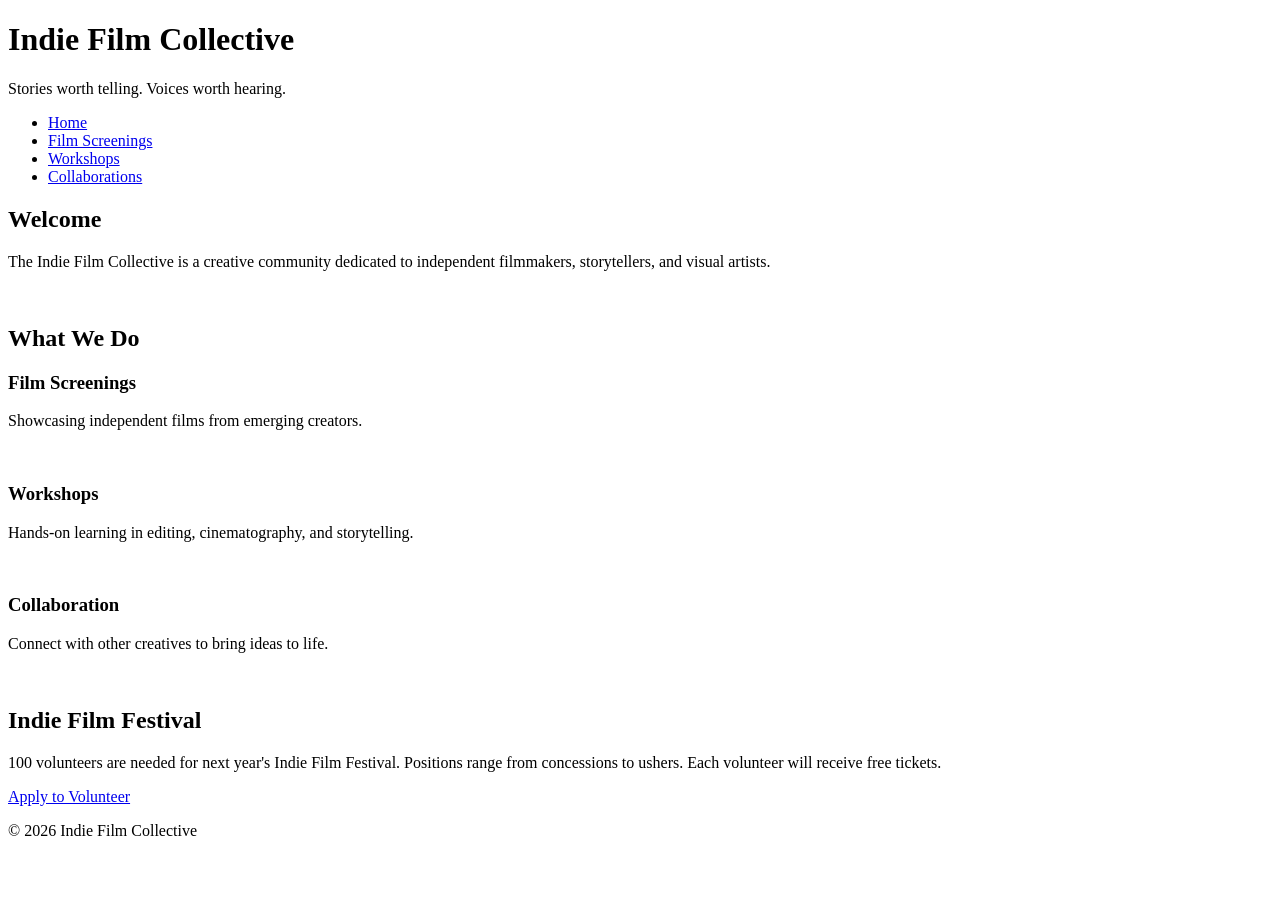
==== index.html @ 006ad19a "updated navigations" ====
<!DOCTYPE html>
<html lang="en">
<head>
    <meta charset="UTF-8">
    <meta name="viewport" content="width=device-width, initial-scale=1.0">
    <title>Indie Film Collective</title>
    <link rel="stylesheet" href="styles.css">
</head>

<body>
<!-- Copy and paste this header in each new page -->
<header>
    <h1>Indie Film Collective</h1>
    <p>Stories worth telling. Voices worth hearing.</p>
</header>
<!-- Update these hrefs to relative links to their new pages and copy and paste in each new page -->
<nav>
    <ul>
        <li><a href="index.html">Home</a></li>
        <li><a href="screenings.html">Film Screenings</a></li>
        <li><a href="workshops.html">Workshops</a></li>
        <li><a href="collaborations.html">Collaborations</a></li>
    </ul>
</nav>
<main>
    <!-- This section stays on the homepage -->
    <section>
        <h2>Welcome</h2>
        <p>The Indie Film Collective is a creative community dedicated to independent filmmakers, storytellers, and visual artists.</p>
        <img src="images/filmmaker.jpg" width="500" alt="">
    </section>
    <section> <!-- This section can be deleted from the homepage. It will not be copied to a new page -->
        <h2>What We Do</h2>
        <div class="card-row">
            <!-- Transfer this section the the new screenings page -->
            <section id="screenings">
                <h3>Film Screenings</h3>
                <p>Showcasing independent films from emerging creators.</p>
                <img src="images/screenings.jpg" width="500" alt="">
            </section>
            <!-- Transfer this section the the new workshops page -->
            <section id="workshops">
                <h3>Workshops</h3>
                <p>Hands-on learning in editing, cinematography, and storytelling.</p>
                <img src="images/workshops.jpg" width="500" alt="">
            </section>            
            <!-- Transfer this section the the new collaborations page -->
            <section id="collaborations">
                <h3>Collaboration</h3>
                <p>Connect with other creatives to bring ideas to life.</p>
                <img src="images/collaboration.jpg" width="500" alt="">
            </section>
        </div>
    </section>
</main>
<!--Copy this aside in each new page-->
<aside>
    <h2>Indie Film Festival</h2>
    <p>100 volunteers are needed for next year's Indie Film Festival. Positions range from concessions to ushers. Each volunteer will receive free tickets.</p>
    <a href="#">Apply to Volunteer</a>
</aside>
<!--Copy this footer in each new page-->
<footer>
    <p>&copy; 2026 Indie Film Collective</p>
</footer>
</body>
</html>
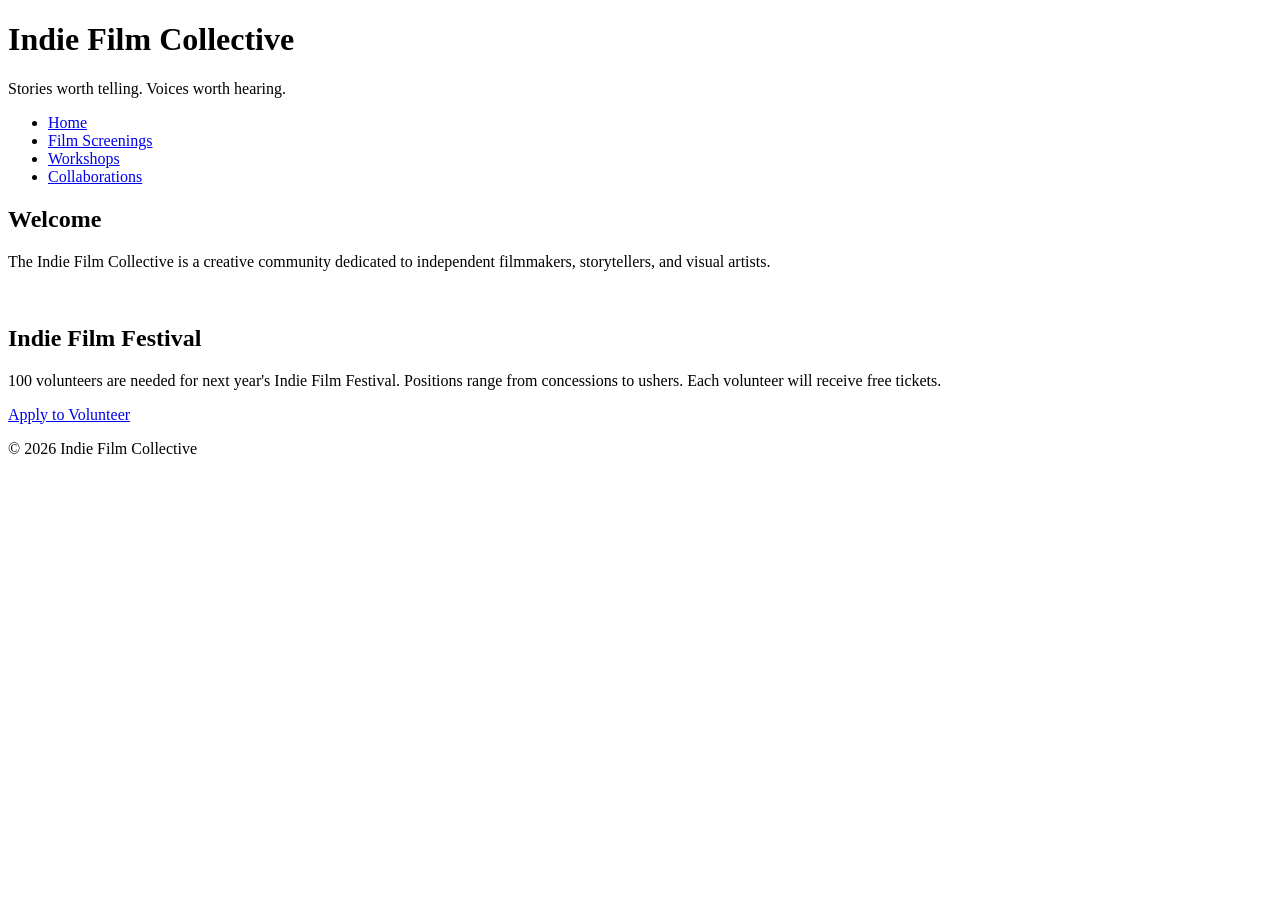
==== commit 917e4d18: "added section, aside and footers to each page" ====
--- a/index.html
+++ b/index.html
@@ -29,29 +29,7 @@
         <p>The Indie Film Collective is a creative community dedicated to independent filmmakers, storytellers, and visual artists.</p>
         <img src="images/filmmaker.jpg" width="500" alt="">
     </section>
-    <section> <!-- This section can be deleted from the homepage. It will not be copied to a new page -->
-        <h2>What We Do</h2>
-        <div class="card-row">
-            <!-- Transfer this section the the new screenings page -->
-            <section id="screenings">
-                <h3>Film Screenings</h3>
-                <p>Showcasing independent films from emerging creators.</p>
-                <img src="images/screenings.jpg" width="500" alt="">
-            </section>
-            <!-- Transfer this section the the new workshops page -->
-            <section id="workshops">
-                <h3>Workshops</h3>
-                <p>Hands-on learning in editing, cinematography, and storytelling.</p>
-                <img src="images/workshops.jpg" width="500" alt="">
-            </section>            
-            <!-- Transfer this section the the new collaborations page -->
-            <section id="collaborations">
-                <h3>Collaboration</h3>
-                <p>Connect with other creatives to bring ideas to life.</p>
-                <img src="images/collaboration.jpg" width="500" alt="">
-            </section>
-        </div>
-    </section>
+
 </main>
 <!--Copy this aside in each new page-->
 <aside>
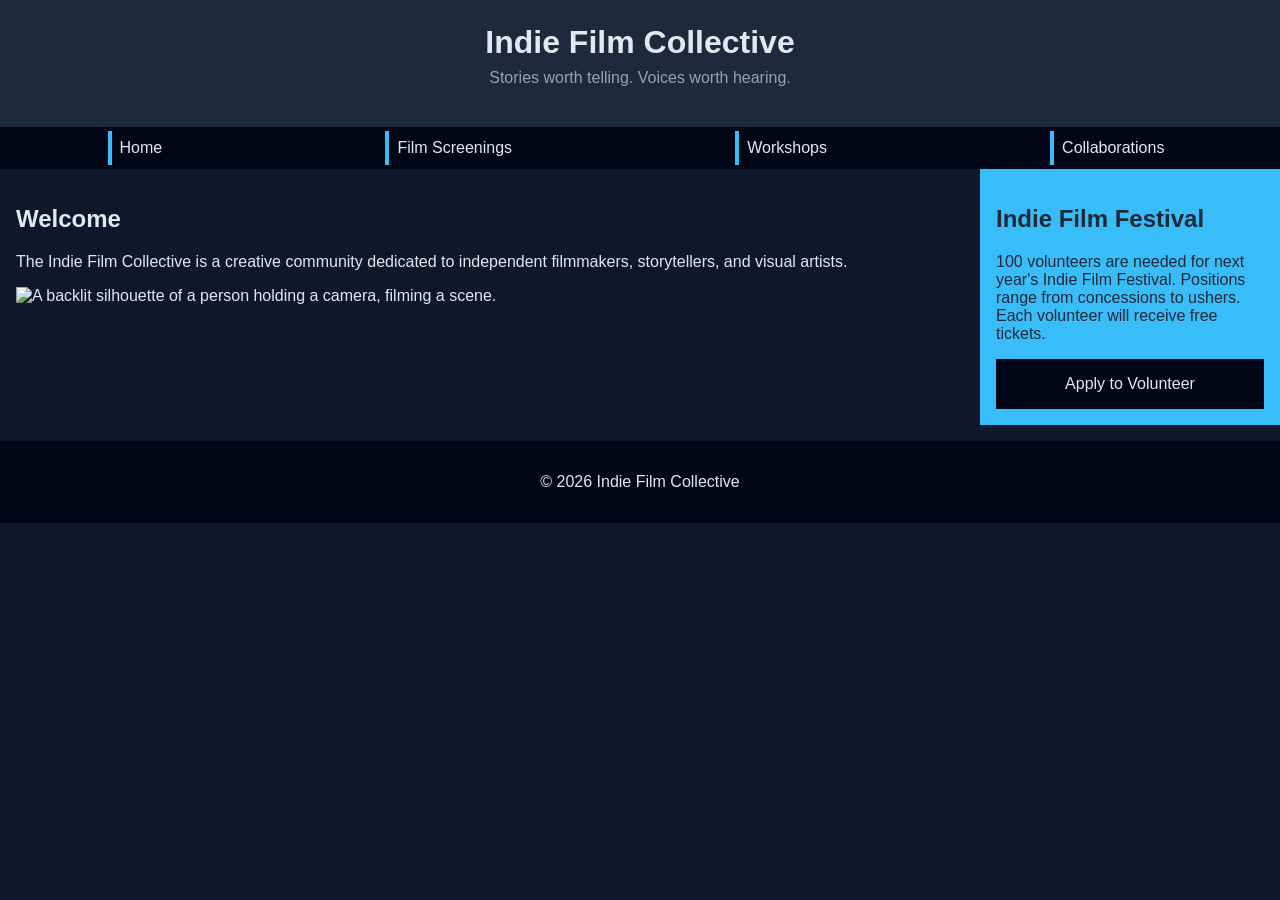
==== commit 8af611a3: "added alt text to images" ====
--- a/index.html
+++ b/index.html
@@ -27,7 +27,7 @@
     <section>
         <h2>Welcome</h2>
         <p>The Indie Film Collective is a creative community dedicated to independent filmmakers, storytellers, and visual artists.</p>
-        <img src="images/filmmaker.jpg" width="500" alt="">
+        <img src="images/filmmaker.jpg" width="500" alt="A backlit silhouette of a person holding a camera, filming a scene.">
     </section>
 
 </main>
--- a/styles.css
+++ b/styles.css
@@ -0,0 +1,129 @@
+/* CSS by Christina Carrasquilla, iteration by Kristin Wojcik */
+
+/* ===== Color Palette ===== 
+
+    backgound: #0f172a;
+    nav-footer: #020617;
+    card: #1e293b;
+    text-main: #e2e8f0;
+    text-muted: #94a3b8;
+    accent: #38bdf8;
+}
+*/
+
+/* ===== GLOBAL (Base) Styles ===== */
+body {
+    font-family: Helvetica, Arial, sans-serif;
+    margin: 0;
+    background-color: #0f172a;
+    color: #e2e8f0;
+    display:grid;
+    grid-template-columns:1fr;
+}
+
+header {
+    background-color: #1e293b;
+    text-align: center;
+    padding: 1.5rem;
+}
+
+header h1 {
+    margin: 0;
+}
+
+header p {
+    margin-top: 0.5rem;
+    color: #94a3b8;
+}
+
+nav {
+    background-color: #020617;
+}
+
+nav ul {
+    list-style: none;
+    margin: 0;
+    padding: 0;
+}
+
+nav a {
+    color: #e2e8f0;
+    text-decoration: none;
+    padding: 0.5rem;
+    display: block;
+    border-left: 4px solid #38bdf8;
+    margin: .25rem;
+}
+
+nav a:hover {
+    background-color: #334155;
+}
+
+main {
+    padding: 1rem;
+}
+
+img {
+    width:100%;
+}
+
+#screenings, #workshops, #collaborations {
+    background-color: #1e293b;
+    padding: 1rem;
+    padding: 1rem;
+    border-left: 4px solid #38bdf8;
+}
+
+aside {
+    background-color: #38bdf8;
+    color: #1e293b;
+    padding: 1rem;
+    padding: 1rem;
+}
+
+a {
+    display:block;
+    background-color:#020617;
+    color:#e2e8f0;
+    padding:1rem 2rem;
+    text-decoration:none;
+    text-align:center;
+}
+a:hover {
+    color:#020617;
+    background-color:#e2e8f0;
+}
+
+footer {
+    background-color: #020617;
+    text-align: center;
+    padding: 1rem;
+    margin-top: 1rem;
+}
+
+/* ===== Media Query (Medium) ===== */
+/* write a media query for a screen with at least 800px */
+@media screen and (min-width: 800px) {
+    /* change the body's grid template to 1fr 300px */
+    body {
+        grid-template-columns: 1fr 300px;
+    }
+/* target the header, nav, and footer and style their grid-column to 1/-1 */
+    header, nav, footer {
+        grid-column: 1/-1;
+    }
+/* target the nav and display it flex, spaced around */
+    nav ul {
+        display: flex;
+        justify-content: space-around;
+    }
+/* target the .card-row to display flex */
+    .card-row {
+        display: flex;
+        gap: 1rem;
+    }
+/* target the sections in .card-row with a width for 30% */
+    .card-row > * {
+        width: 30%;
+    }
+}
